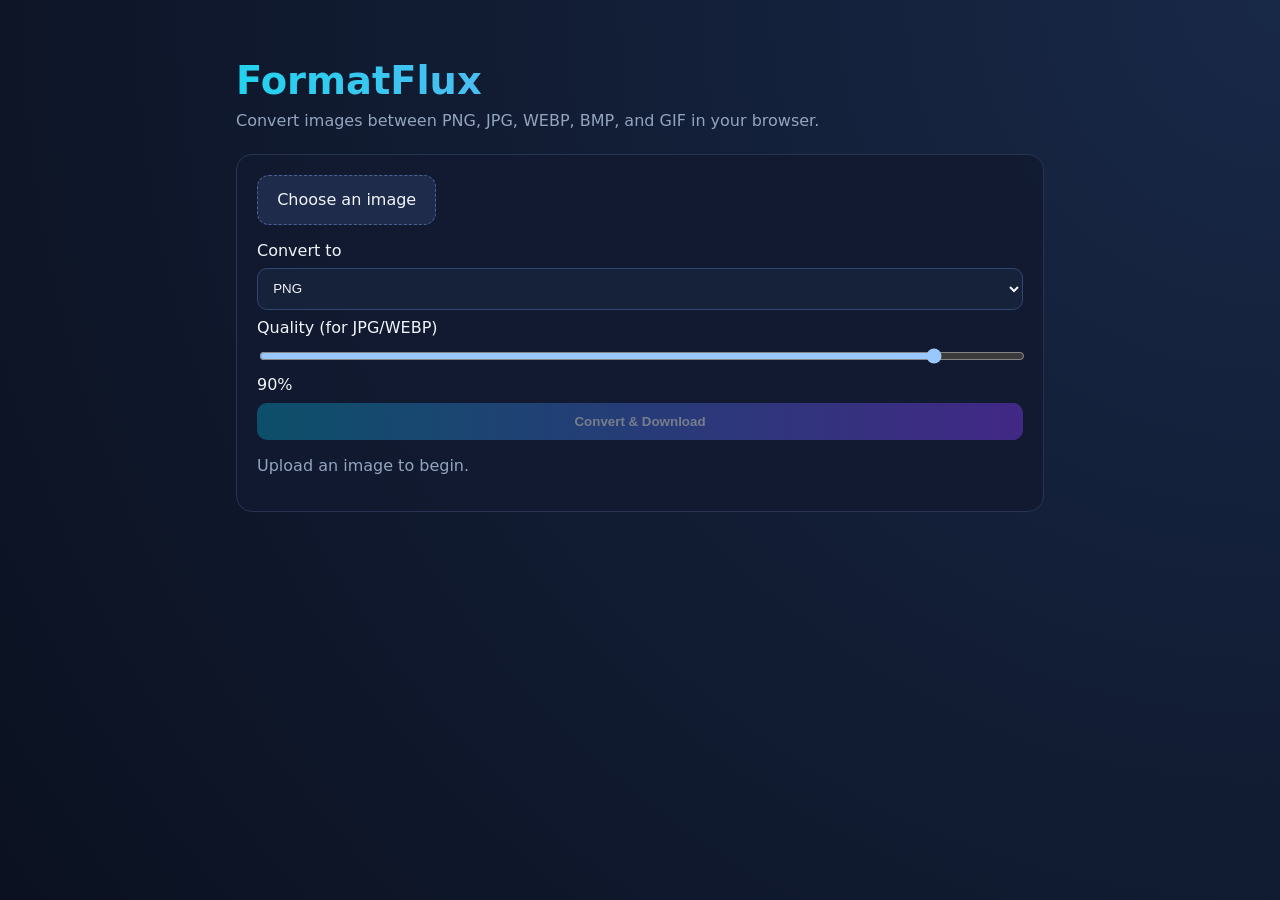
==== index.html @ cb04eed0 "Create FormatFlux image converter web app" ====
<!DOCTYPE html>
<html lang="en">
<head>
  <meta charset="UTF-8" />
  <meta name="viewport" content="width=device-width, initial-scale=1.0" />
  <title>FormatFlux | Image Converter</title>
  <link rel="stylesheet" href="style.css" />
</head>
<body>
  <main class="app">
    <header class="hero">
      <h1>FormatFlux</h1>
      <p>Convert images between PNG, JPG, WEBP, BMP, and GIF in your browser.</p>
    </header>

    <section class="converter-card">
      <label for="imageInput" class="file-upload">
        <input id="imageInput" type="file" accept="image/*" />
        <span>Choose an image</span>
      </label>

      <div class="controls">
        <label for="targetFormat">Convert to</label>
        <select id="targetFormat">
          <option value="png">PNG</option>
          <option value="jpeg">JPG</option>
          <option value="webp">WEBP</option>
          <option value="bmp">BMP</option>
          <option value="gif">GIF</option>
        </select>

        <label for="quality">Quality (for JPG/WEBP)</label>
        <input id="quality" type="range" min="10" max="100" value="90" />
        <span id="qualityValue">90%</span>

        <button id="convertBtn" disabled>Convert & Download</button>
      </div>

      <p id="status" class="status">Upload an image to begin.</p>

      <div class="preview-wrap hidden" id="previewWrap">
        <h2>Preview</h2>
        <img id="previewImage" alt="Selected image preview" />
      </div>
    </section>
  </main>

  <script src="script.js"></script>
</body>
</html>
---- style.css ----
:root {
  color-scheme: dark;
  --bg: #0b1120;
  --bg-elev: #111a30;
  --text: #f1f5f9;
  --muted: #93a4bf;
  --brand-a: #22d3ee;
  --brand-b: #a78bfa;
}

* { box-sizing: border-box; }
body {
  margin: 0;
  font-family: Inter, system-ui, -apple-system, Segoe UI, Roboto, sans-serif;
  background: radial-gradient(circle at top right, #182847, var(--bg));
  color: var(--text);
  min-height: 100vh;
}

.app {
  max-width: 840px;
  margin: 0 auto;
  padding: 2rem 1rem 3rem;
}

.hero h1 {
  font-size: clamp(2rem, 3vw, 2.8rem);
  margin-bottom: 0.5rem;
  background: linear-gradient(90deg, var(--brand-a), var(--brand-b));
  -webkit-background-clip: text;
  background-clip: text;
  color: transparent;
}

.hero p { color: var(--muted); margin-top: 0; }

.converter-card {
  margin-top: 1.5rem;
  background: color-mix(in srgb, var(--bg-elev), transparent 10%);
  border: 1px solid #273451;
  border-radius: 16px;
  padding: 1.25rem;
}

.file-upload {
  display: inline-block;
  background: #1f2b4a;
  border: 1px dashed #4b628f;
  border-radius: 12px;
  padding: 0.9rem 1.2rem;
  cursor: pointer;
  margin-bottom: 1rem;
}
.file-upload input { display: none; }

.controls {
  display: grid;
  grid-template-columns: 1fr;
  gap: 0.55rem;
}

select,
button,
input[type="range"] {
  width: 100%;
}

select,
button {
  padding: 0.7rem;
  border-radius: 10px;
  border: 1px solid #33466f;
  background: #16213a;
  color: var(--text);
}

button {
  background: linear-gradient(90deg, #0891b2, #7c3aed);
  border: none;
  font-weight: 700;
  cursor: pointer;
}

button:disabled {
  opacity: 0.45;
  cursor: not-allowed;
}

.status { color: var(--muted); }
.preview-wrap img {
  width: min(100%, 480px);
  border-radius: 10px;
  border: 1px solid #33466f;
}
.hidden { display: none; }
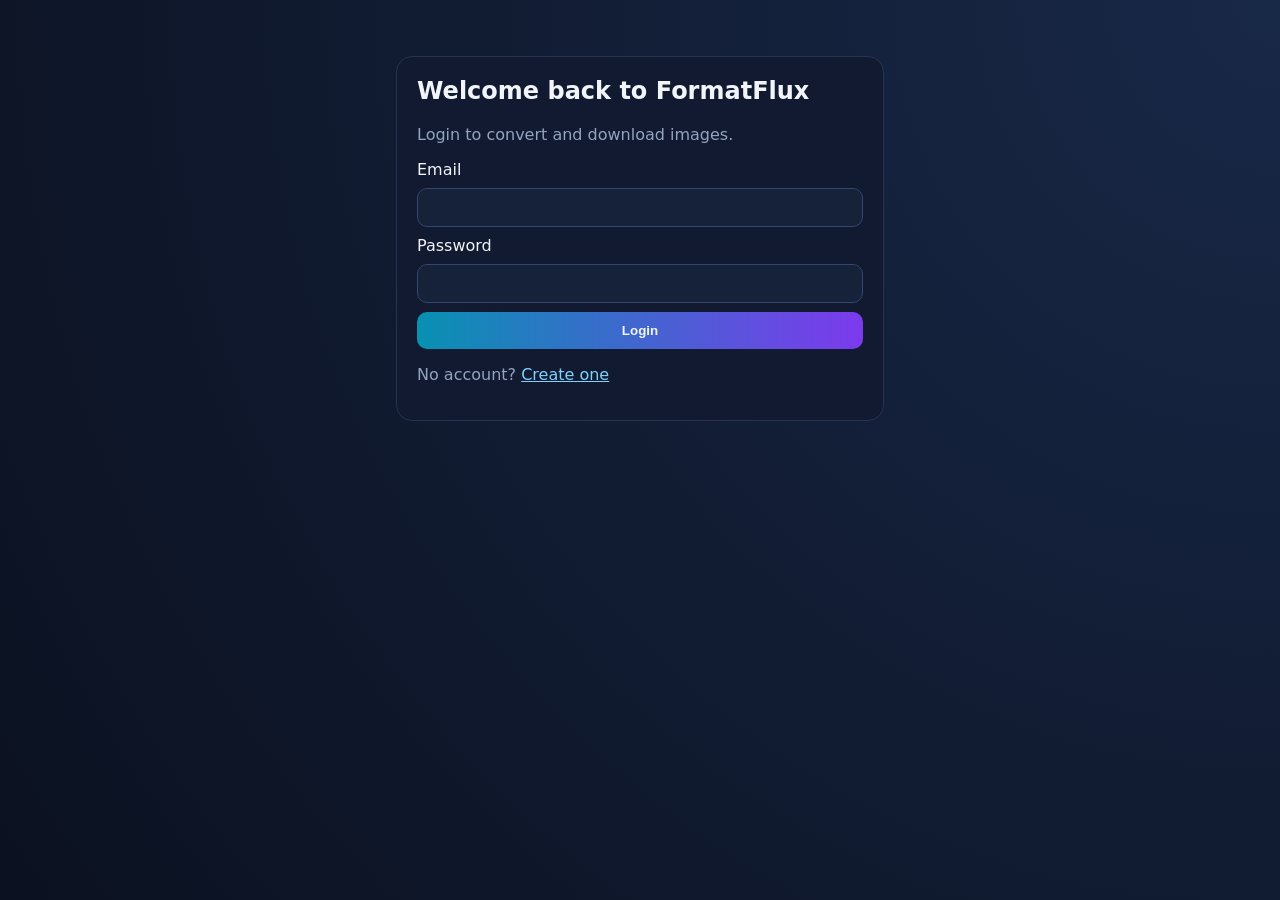
==== commit 7fbb01ed: "Add auth pages and expand image format conversion options" ====
--- a/index.html
+++ b/index.html
@@ -10,7 +10,8 @@
   <main class="app">
     <header class="hero">
       <h1>FormatFlux</h1>
-      <p>Convert images between PNG, JPG, WEBP, BMP, and GIF in your browser.</p>
+      <p>Convert images between many formats in your browser.</p>
+      <button id="logoutBtn" class="logout">Logout</button>
     </header>
 
     <section class="converter-card">
@@ -21,15 +22,9 @@
 
       <div class="controls">
         <label for="targetFormat">Convert to</label>
-        <select id="targetFormat">
-          <option value="png">PNG</option>
-          <option value="jpeg">JPG</option>
-          <option value="webp">WEBP</option>
-          <option value="bmp">BMP</option>
-          <option value="gif">GIF</option>
-        </select>
+        <select id="targetFormat"></select>
 
-        <label for="quality">Quality (for JPG/WEBP)</label>
+        <label for="quality">Quality (for lossy formats)</label>
         <input id="quality" type="range" min="10" max="100" value="90" />
         <span id="qualityValue">90%</span>
 
@@ -45,6 +40,7 @@
     </section>
   </main>
 
+  <script src="auth.js"></script>
   <script src="script.js"></script>
 </body>
 </html>
--- a/style.css
+++ b/style.css
@@ -7,7 +7,6 @@
   --brand-a: #22d3ee;
   --brand-b: #a78bfa;
 }
-
 * { box-sizing: border-box; }
 body {
   margin: 0;
@@ -16,80 +15,21 @@
   color: var(--text);
   min-height: 100vh;
 }
-
-.app {
-  max-width: 840px;
-  margin: 0 auto;
-  padding: 2rem 1rem 3rem;
-}
-
-.hero h1 {
-  font-size: clamp(2rem, 3vw, 2.8rem);
-  margin-bottom: 0.5rem;
-  background: linear-gradient(90deg, var(--brand-a), var(--brand-b));
-  -webkit-background-clip: text;
-  background-clip: text;
-  color: transparent;
-}
-
+.app { max-width: 840px; margin: 0 auto; padding: 2rem 1rem 3rem; }
+.hero h1 { font-size: clamp(2rem, 3vw, 2.8rem); margin-bottom: .5rem; background: linear-gradient(90deg,var(--brand-a),var(--brand-b)); -webkit-background-clip: text; background-clip: text; color: transparent; }
 .hero p { color: var(--muted); margin-top: 0; }
-
-.converter-card {
-  margin-top: 1.5rem;
-  background: color-mix(in srgb, var(--bg-elev), transparent 10%);
-  border: 1px solid #273451;
-  border-radius: 16px;
-  padding: 1.25rem;
-}
-
-.file-upload {
-  display: inline-block;
-  background: #1f2b4a;
-  border: 1px dashed #4b628f;
-  border-radius: 12px;
-  padding: 0.9rem 1.2rem;
-  cursor: pointer;
-  margin-bottom: 1rem;
-}
-.file-upload input { display: none; }
-
-.controls {
-  display: grid;
-  grid-template-columns: 1fr;
-  gap: 0.55rem;
-}
-
-select,
-button,
-input[type="range"] {
-  width: 100%;
-}
-
-select,
-button {
-  padding: 0.7rem;
-  border-radius: 10px;
-  border: 1px solid #33466f;
-  background: #16213a;
-  color: var(--text);
-}
-
-button {
-  background: linear-gradient(90deg, #0891b2, #7c3aed);
-  border: none;
-  font-weight: 700;
-  cursor: pointer;
-}
-
-button:disabled {
-  opacity: 0.45;
-  cursor: not-allowed;
-}
-
+.logout { max-width: 140px; }
+.converter-card { margin-top: 1.5rem; background: color-mix(in srgb, var(--bg-elev), transparent 10%); border: 1px solid #273451; border-radius: 16px; padding: 1.25rem; }
+.file-upload { display:inline-block; background:#1f2b4a; border:1px dashed #4b628f; border-radius:12px; padding:.9rem 1.2rem; cursor:pointer; margin-bottom:1rem; }
+.file-upload input { display:none; }
+.controls { display:grid; grid-template-columns: 1fr; gap:.55rem; }
+select, button, input[type="range"], input { width:100%; }
+select, button, input { padding:.7rem; border-radius:10px; border:1px solid #33466f; background:#16213a; color:var(--text); }
+button { background: linear-gradient(90deg,#0891b2,#7c3aed); border:none; font-weight:700; cursor:pointer; }
+button:disabled { opacity:.45; cursor:not-allowed; }
 .status { color: var(--muted); }
-.preview-wrap img {
-  width: min(100%, 480px);
-  border-radius: 10px;
-  border: 1px solid #33466f;
-}
-.hidden { display: none; }
+.preview-wrap img { width:min(100%,480px); border-radius:10px; border:1px solid #33466f; }
+.hidden { display:none; }
+.auth-app { max-width: 520px; }
+.auth-card h1 { margin-top: 0; }
+a { color: #7dd3fc; }
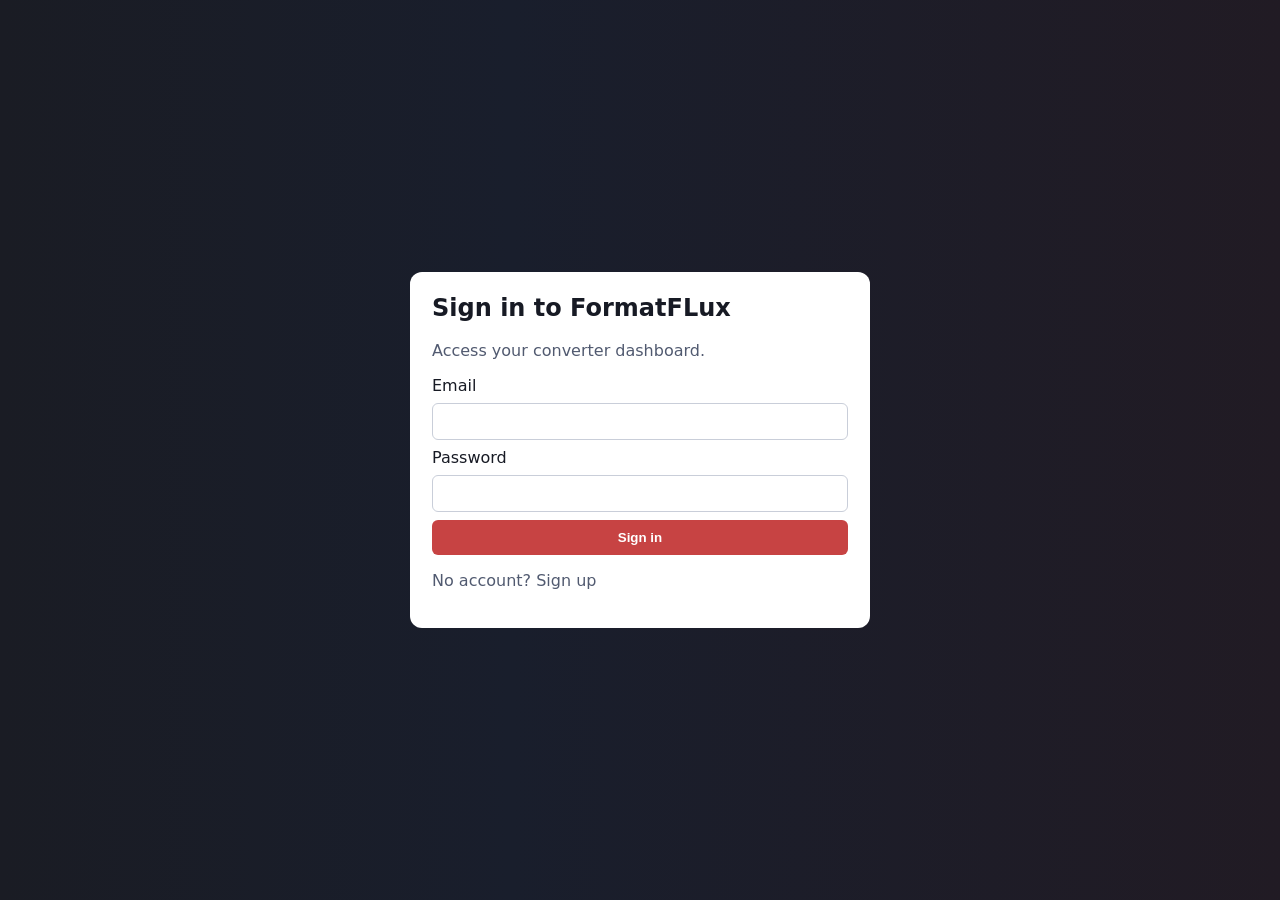
==== commit c9a55863: "Redesign FormatFlux UI to closely match provided references" ====
--- a/index.html
+++ b/index.html
@@ -7,24 +7,58 @@
   <link rel="stylesheet" href="style.css" />
 </head>
 <body>
-  <main class="app">
-    <header class="hero">
-      <h1>FormatFlux</h1>
-      <p>Convert images between many formats in your browser.</p>
-      <button id="logoutBtn" class="logout">Logout</button>
-    </header>
+  <header class="topbar">
+    <div class="brand">FormatFLux</div>
+    <nav class="nav">
+      <a href="#">Tools</a>
+      <a href="#">API</a>
+      <a href="#">Pricing</a>
+    </nav>
+    <div class="auth-links">
+      <a href="login.html" class="ghost-link">Sign in</a>
+      <a href="register.html" class="solid-link">Sign up</a>
+      <button id="logoutBtn" class="ghost-link">Logout</button>
+    </div>
+  </header>
 
-    <section class="converter-card">
-      <label for="imageInput" class="file-upload">
+  <section class="hero">
+    <div class="hero-left">
+      <h1>Image Converter</h1>
+      <p>
+        FormatFLux converts your image files online. Amongst many others,
+        we support PNG, JPG, GIF, WEBP and HEIC. You can use options to
+        control image quality and file size.
+      </p>
+    </div>
+
+    <div class="hero-right">
+      <div class="format-box">
+        <div class="file-icon">📄</div>
+        <div class="fmt">ANY</div>
+      </div>
+      <div class="to">TO</div>
+      <div class="format-box active">
+        <div class="file-icon">📄</div>
+        <div class="fmt" id="selectedFormatChip">ANY</div>
+      </div>
+    </div>
+  </section>
+
+  <main class="content-wrap">
+    <section class="upload-card">
+      <label for="imageInput" class="upload-drop">
         <input id="imageInput" type="file" accept="image/*" />
-        <span>Choose an image</span>
+        <div class="upload-icon">☁</div>
+        <h2>Select your file here to get started</h2>
+        <p>or drop your file here.</p>
+        <span class="select-btn">Select File</span>
       </label>
 
-      <div class="controls">
+      <div class="options-row">
         <label for="targetFormat">Convert to</label>
         <select id="targetFormat"></select>
 
-        <label for="quality">Quality (for lossy formats)</label>
+        <label for="quality">Quality</label>
         <input id="quality" type="range" min="10" max="100" value="90" />
         <span id="qualityValue">90%</span>
 
@@ -32,11 +66,17 @@
       </div>
 
       <p id="status" class="status">Upload an image to begin.</p>
-
       <div class="preview-wrap hidden" id="previewWrap">
-        <h2>Preview</h2>
+        <h3>Preview</h3>
         <img id="previewImage" alt="Selected image preview" />
       </div>
+    </section>
+
+    <section class="available-converters">
+      <p class="eyebrow">AVAILABLE CONVERTERS</p>
+      <h3>Image converters</h3>
+      <p>Browse every image format we support — each opens a dedicated converter.</p>
+      <div id="converterTags" class="tags"></div>
     </section>
   </main>
 
--- a/style.css
+++ b/style.css
@@ -1,35 +1,163 @@
 :root {
-  color-scheme: dark;
-  --bg: #0b1120;
-  --bg-elev: #111a30;
-  --text: #f1f5f9;
-  --muted: #93a4bf;
-  --brand-a: #22d3ee;
-  --brand-b: #a78bfa;
+  --bg-dark: #12151d;
+  --bg-dark-2: #1b1f2b;
+  --text: #f7f7f7;
+  --muted: #adb3c4;
+  --accent: #c74343;
+  --surface: #f2f2f4;
 }
+
 * { box-sizing: border-box; }
 body {
   margin: 0;
   font-family: Inter, system-ui, -apple-system, Segoe UI, Roboto, sans-serif;
-  background: radial-gradient(circle at top right, #182847, var(--bg));
   color: var(--text);
-  min-height: 100vh;
+  background: linear-gradient(90deg, #1a1c24, #191e2c 40%, #211b24);
 }
-.app { max-width: 840px; margin: 0 auto; padding: 2rem 1rem 3rem; }
-.hero h1 { font-size: clamp(2rem, 3vw, 2.8rem); margin-bottom: .5rem; background: linear-gradient(90deg,var(--brand-a),var(--brand-b)); -webkit-background-clip: text; background-clip: text; color: transparent; }
-.hero p { color: var(--muted); margin-top: 0; }
-.logout { max-width: 140px; }
-.converter-card { margin-top: 1.5rem; background: color-mix(in srgb, var(--bg-elev), transparent 10%); border: 1px solid #273451; border-radius: 16px; padding: 1.25rem; }
-.file-upload { display:inline-block; background:#1f2b4a; border:1px dashed #4b628f; border-radius:12px; padding:.9rem 1.2rem; cursor:pointer; margin-bottom:1rem; }
-.file-upload input { display:none; }
-.controls { display:grid; grid-template-columns: 1fr; gap:.55rem; }
-select, button, input[type="range"], input { width:100%; }
-select, button, input { padding:.7rem; border-radius:10px; border:1px solid #33466f; background:#16213a; color:var(--text); }
-button { background: linear-gradient(90deg,#0891b2,#7c3aed); border:none; font-weight:700; cursor:pointer; }
-button:disabled { opacity:.45; cursor:not-allowed; }
-.status { color: var(--muted); }
-.preview-wrap img { width:min(100%,480px); border-radius:10px; border:1px solid #33466f; }
-.hidden { display:none; }
-.auth-app { max-width: 520px; }
+
+a { color: inherit; text-decoration: none; }
+
+.topbar {
+  display: flex;
+  align-items: center;
+  justify-content: space-between;
+  padding: 16px 28px;
+}
+.brand { font-size: 38px; font-weight: 800; letter-spacing: .3px; }
+.nav, .auth-links { display: flex; gap: 18px; align-items: center; }
+.nav a, .ghost-link { color: #dde2ee; }
+.solid-link {
+  background: var(--accent);
+  padding: 10px 14px;
+  border-radius: 4px;
+}
+.ghost-link {
+  background: transparent;
+  border: 0;
+  font: inherit;
+  cursor: pointer;
+}
+
+.hero {
+  display: flex;
+  justify-content: space-between;
+  gap: 24px;
+  padding: 20px 28px 80px;
+}
+.hero-left h1 { font-size: 72px; margin: 0 0 14px; }
+.hero-left p {
+  max-width: 660px;
+  line-height: 1.45;
+  font-size: 35px;
+  color: #d7dbe8;
+}
+.hero-right {
+  display: flex;
+  align-items: center;
+  gap: 14px;
+  margin-right: 8px;
+}
+.format-box {
+  width: 160px;
+  height: 160px;
+  border-radius: 16px;
+  border: 1px solid #454a5e;
+  background: linear-gradient(180deg, #2a2f3d, #232733);
+  display: grid;
+  place-items: center;
+  text-align: center;
+}
+.format-box.active { border-color: #8d3b45; box-shadow: 0 0 26px rgba(199,67,67,.3); }
+.file-icon { font-size: 30px; }
+.fmt { margin-top: 6px; font-weight: 700; letter-spacing: 1px; }
+.to { color: #d0d5e3; font-size: 14px; }
+
+.content-wrap {
+  background: #ececef;
+  color: #151823;
+  padding: 0 28px 40px;
+}
+.upload-card {
+  max-width: 840px;
+  margin: -46px auto 24px;
+  background: #fff;
+  border-radius: 12px;
+  box-shadow: 0 5px 14px rgba(15,18,31,.18);
+  padding: 24px;
+}
+.upload-drop {
+  border: 2px dashed #d8dae2;
+  border-radius: 10px;
+  display: grid;
+  justify-items: center;
+  padding: 28px 16px;
+  cursor: pointer;
+}
+.upload-drop input { display: none; }
+.upload-icon { color: var(--accent); font-size: 32px; }
+.upload-drop h2 { margin: 12px 0 4px; font-size: 28px; }
+.upload-drop p { margin: 0 0 14px; color: #6b7285; }
+.select-btn {
+  background: var(--accent);
+  color: #fff;
+  padding: 11px 18px;
+  border-radius: 4px;
+  font-weight: 600;
+}
+.options-row {
+  margin-top: 16px;
+  display: grid;
+  grid-template-columns: 1fr;
+  gap: 8px;
+}
+select, input, button {
+  width: 100%;
+  padding: 10px;
+  border-radius: 6px;
+  border: 1px solid #c9ced9;
+}
+button { background: var(--accent); color: #fff; border: 0; font-weight: 700; }
+button:disabled { opacity: .55; }
+.status { color: #59607a; }
+.preview-wrap img { width: min(100%, 420px); border-radius: 10px; border: 1px solid #d5d9e4; }
+.hidden { display: none; }
+
+.available-converters {
+  max-width: 1120px;
+  margin: 0 auto;
+  border: 1px solid #d8dae2;
+  border-radius: 6px;
+  padding: 16px;
+  background: #f0f1f4;
+}
+.eyebrow { color: #9da4b7; letter-spacing: 3px; font-size: 12px; font-weight: 700; }
+.tags {
+  display: flex;
+  flex-wrap: wrap;
+  gap: 8px;
+  margin-top: 12px;
+}
+.tags span {
+  background: #fff;
+  border: 1px solid #d2d6df;
+  border-radius: 3px;
+  font-size: 13px;
+  padding: 6px 10px;
+}
+
+.auth-page { min-height: 100vh; display:grid; place-items:center; }
+.auth-card {
+  width: min(460px, 92vw);
+  background: #fff;
+  color: #171a24;
+  border-radius: 12px;
+  padding: 22px;
+}
 .auth-card h1 { margin-top: 0; }
-a { color: #7dd3fc; }
+.auth-card .status { color: #515a70; }
+
+@media (max-width: 980px) {
+  .hero { flex-direction: column; }
+  .hero-left h1 { font-size: 48px; }
+  .hero-left p { font-size: 24px; }
+}
